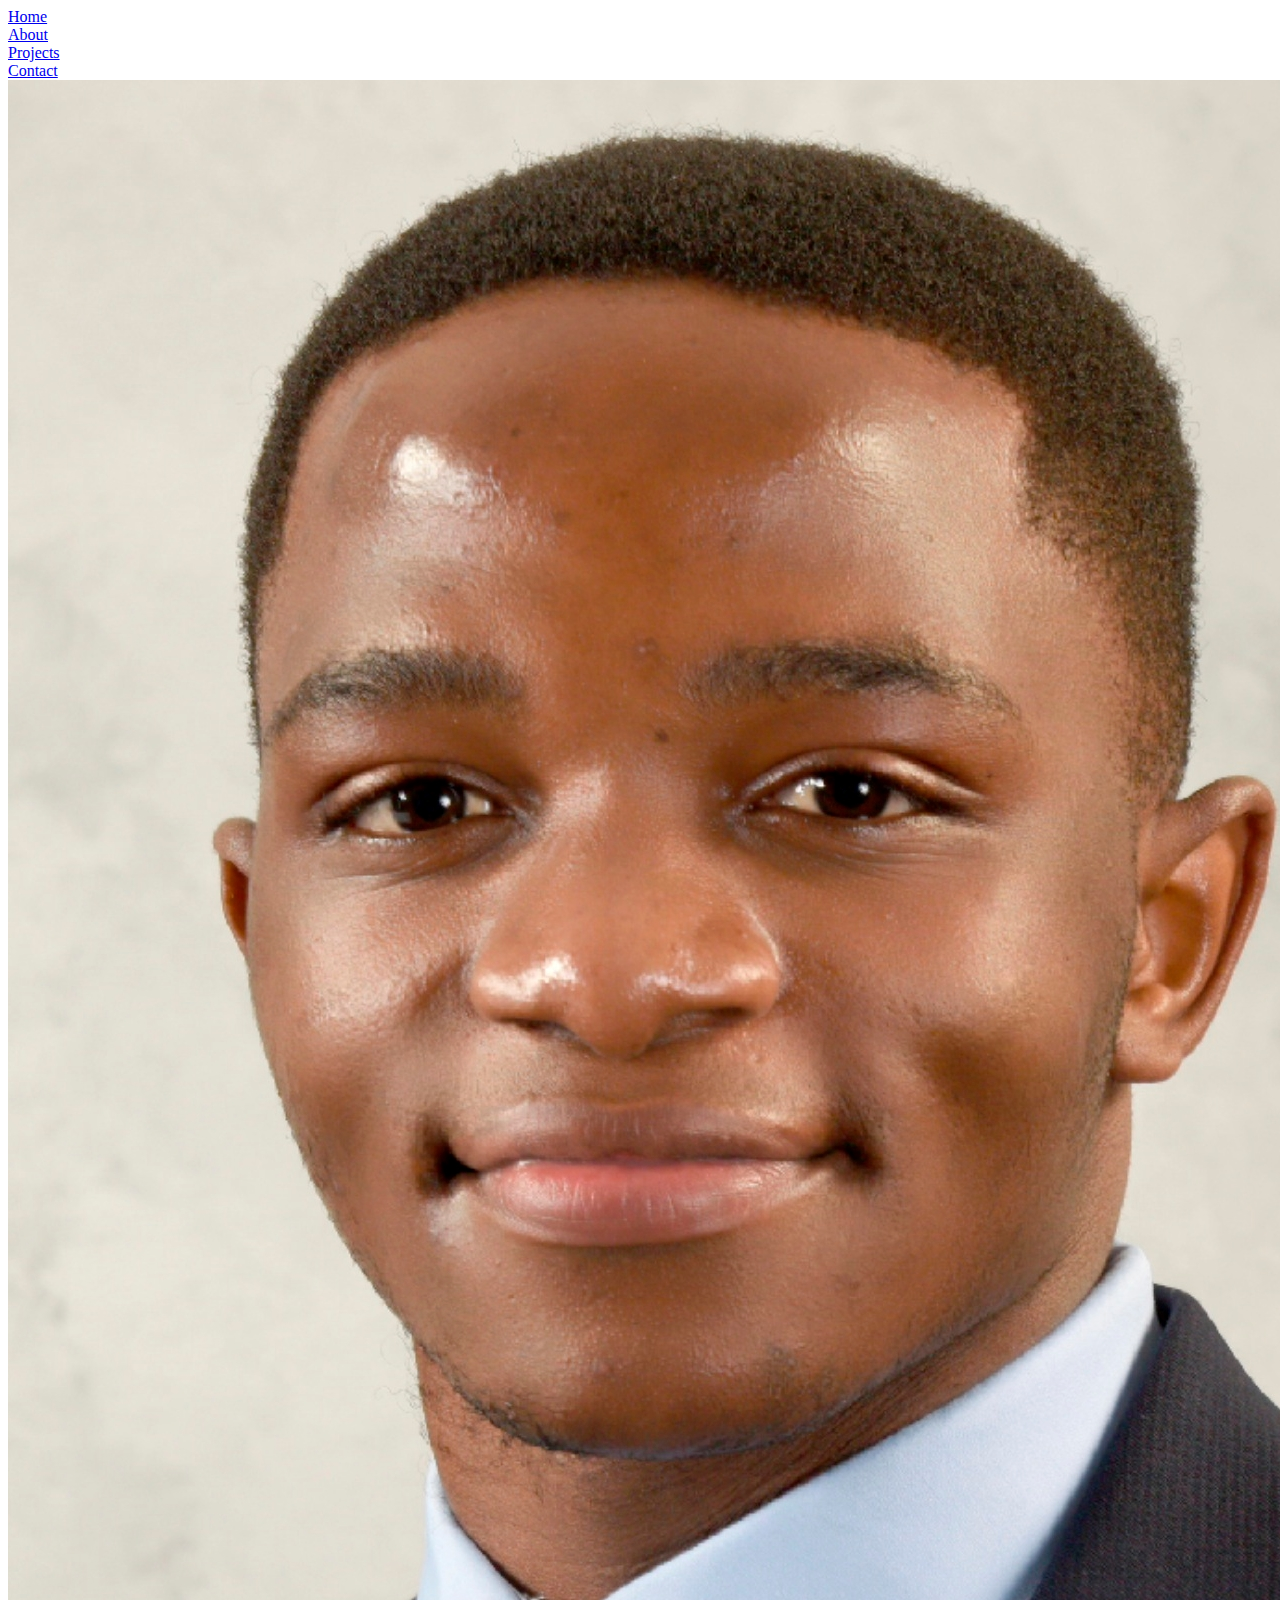
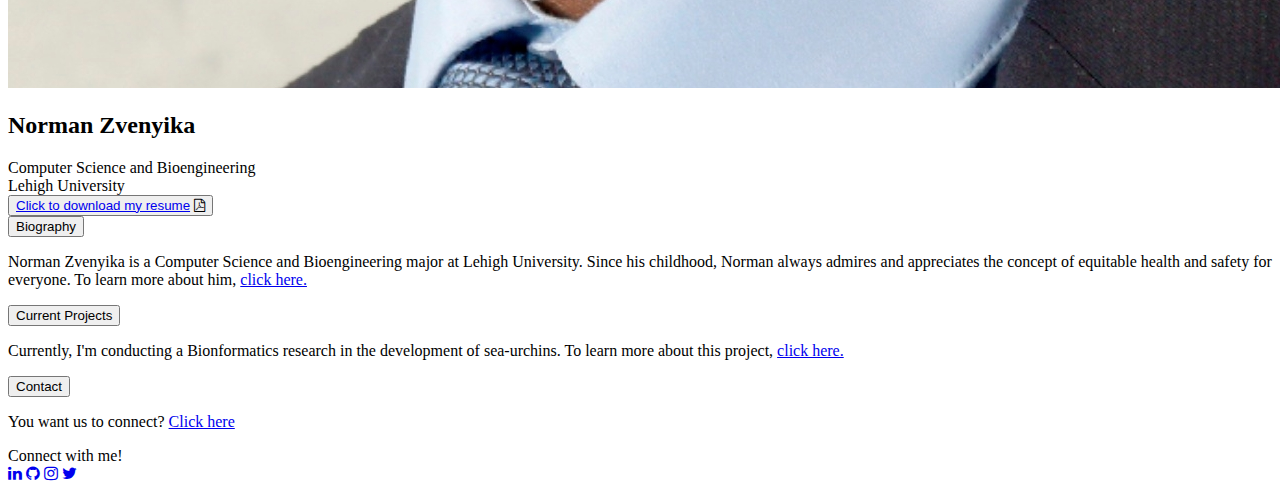
==== portfolio/src/main/webapp/index.html @ d97e971a "Landing page" ====
<!DOCTYPE html>
<html>
  <head>
    <meta charset="UTF-8">
    <title>My Portfolio</title>
    <link rel="stylesheet" href="style.css">
    <link rel="stylesheet" href="https://cdnjs.cloudflare.com/ajax/libs/font-awesome/4.7.0/css/font-awesome.min.css">
    <script src="script.js"></script>
  </head>
  <body>
    <!-- General outline-->
    <div class="grid-container">
        <!-- Header Area-->
        <div class="header">
            <div class="navbar">
                <div><a href="index.html" class="">Home</a></div>
                <div><a href="about.html" class="">About</a></div>
                <div><a href="projects.html" class="">Projects</a></div>
                <div><a href="contact.html" class="">Contact</a></div>
            </div>
        </div>
        <!-- Aside Bar Area-->
        <div class="aside">
            <div class="author-img"><img src="images/Norman's avatar.jpg"></div>
            <div class="about-desc">
                <div>
                    <h2>Norman Zvenyika</h2>
                </div>
                <div>Computer Science and Bioengineering </div>
                <div>Lehigh University</div>
                <button type="button" class="resumeIcon"><a href="https://drive.google.com/file/d/133fGz68dJJkSEa7UjNZqmI20CrOUkQgj/view?usp=sharing"> 
                    Click to download my resume</a>
                    <i class="fa fa-file-pdf-o"></i></button>
            </div>
        </div>
        <!-- Main Content Area -->
        <div class="main">
            <button type="button" class="collapsibleTitle">Biography</button>
            <div class="blogContent">
                <p>Norman Zvenyika is a Computer Science and Bioengineering major at Lehigh University. Since his childhood, 
                Norman always admires and appreciates the concept of equitable 
                health and safety for everyone. To learn more about him,
                <a href="contact.html">click here.</a>
                </p>
            </div>
            <button type="button" class="collapsibleTitle">Current Projects</button>
            <div class="blogContent">
                <p> Currently, I'm conducting a Bionformatics research in the development of sea-urchins. To learn more about this project, 
                    <a href="contact.html">click here.</a>
                </p>
            </div>
            <button type="button" class="collapsibleTitle">Contact</button>
            <div class="blogContent">
                <p>You want us to connect?
                <a href="contact.html">Click here</a>
                </p>
            </div>
        </div>
        <!-- Footer Area -->
        <div class="footer">
            <div>
                <div>Connect with me!</div>
                <div>
                    <a href="https://www.linkedin.com/in/norman-zvenyika"><i class="fa fa-linkedin"></i></a>
                    <a href="https://www.linkedin.com/in/norman-zvenyika"><i class="fa fa-github"></i></a>
                    <a href="#"><i class="fa fa-instagram"></i></a>
                    <a href="#"><i class="fa fa-twitter"></i></a>
                </div>
            </div>
        </div>
    </div>
    <!-- End of main content -->
    <script src="script.js"></script>
</body>

</html>
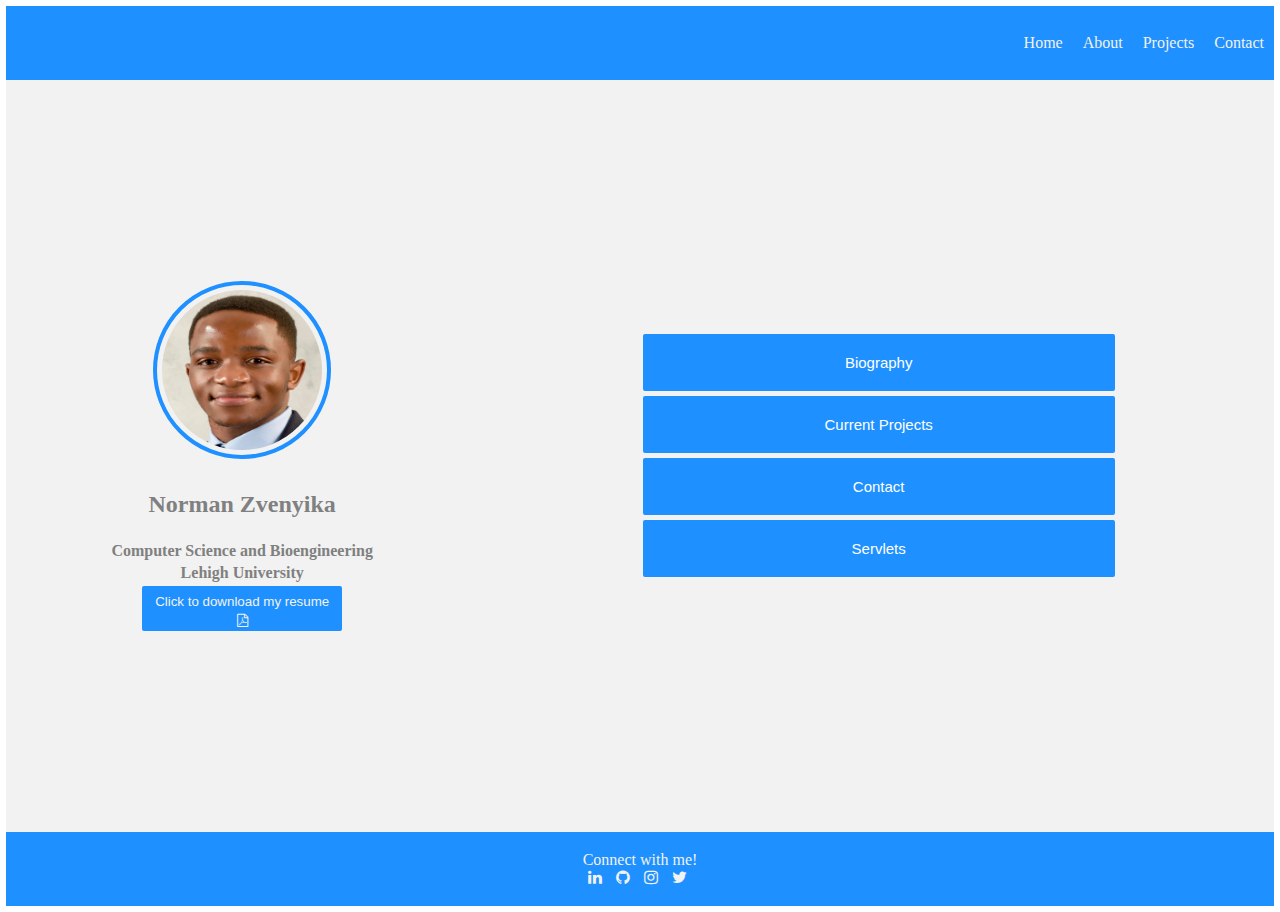
==== commit 848f1f75: "New button, with link to display the servlet message" ====
--- a/portfolio/src/main/webapp/index.html
+++ b/portfolio/src/main/webapp/index.html
@@ -55,6 +55,11 @@
                 <a href="contact.html">Click here</a>
                 </p>
             </div>
+            <button type="button" class="collapsibleTitle">Servlets</button>
+            <div class="blogContent">
+                <p>Click<a href="/hello">here</a>to display my full name</p>
+            </div>
+
         </div>
         <!-- Footer Area -->
         <div class="footer">
--- a/portfolio/src/main/webapp/style.css
+++ b/portfolio/src/main/webapp/style.css
@@ -0,0 +1,208 @@
+body {
+    padding: 6px;
+    ;
+    margin: 0;
+    min-height: 100vh;
+    font-family: 'Times New Roman', Times, serif;
+}
+
+
+/*------------------------------------------------------
+
+                        overall layout of the page 
+
+-------------------------------------------------------*/
+.grid-container {
+    display: grid;
+    grid-template-columns: repeat(8, 1fr);
+    grid-template-rows: 0.7fr 7fr 0.7fr;
+    grid-template-areas:
+        "header header  header  header  header  header  header  header"
+        "aside   aside    aside    .   main    main    main       ."
+        "footer footer  footer  footer  footer  footer  footer  footer";
+    grid-gap: 5px;
+    min-height: 100vh;
+    background-color: #f2f2f2;
+}
+
+
+
+/*------------------------------------------------------ 
+
+                        Header Content 
+
+-------------------------------------------------------*/
+.header {
+    grid-area: header;
+    display: flex;
+    background-color: #1E90FF;
+    justify-content: flex-end;
+    align-items: center
+}
+
+/*----------------------------------------------------
+                        navigation bar
+-----------------------------------------------------*/
+.navbar {
+    display: flex;
+    margin: 0;
+}
+
+.navbar>div,
+a {
+    padding: 5px;
+    text-decoration: none;
+    color: #f2f2f2
+}
+
+.navbar a:hover {
+    text-decoration: underline;
+}
+
+
+
+/* -------------------------------------------------
+
+                        Aside Bar 
+
+----------------------------------------------------*/
+.aside {
+    grid-area: aside;
+    display: flex;
+    flex-direction: column;
+    justify-content: center;
+    gap: 12px;
+    align-items: center;
+}
+
+/* -------------------------------------------------
+                    author image setting 
+---------------------------------------------------*/
+.author-img {
+    width: 10rem;
+    height: 10rem;
+    justify-self: center;
+    margin-left: auto;
+    margin-right: auto;
+    max-width: 100%;
+    border-radius: 50%;
+    padding: 5px;
+    border-style: solid;
+    border-color: #1E90FF;
+    border-width: 4px;
+}
+
+.author-img > img {
+    width: 10rem;
+    height: 10rem;
+    justify-self: center;
+    margin-left: auto;
+    margin-right: auto;
+    max-width: 100%;
+    border-radius: 50%;
+}
+
+.about-desc {
+    display: flex;
+    font-size: 13px;
+    font-weight: bold;
+    justify-content: center;
+    flex-direction: column;
+    align-items: center;
+    color: gray;
+    gap: 4px;
+}
+
+.about-desc > div {
+    font-size: 16px;
+}
+
+.resumeIcon {
+    background-color: #1E90FF;
+    border-radius: 2px;
+    display:flex;
+    justify-content:center;
+    cursor: pointer;
+    outline: none;
+    border: 2px solid #1E90FF;
+    flex-direction: column;
+    align-items: center;
+    color:#f2f2f2;
+}
+
+.resumeIcon:hover{
+    background-color:blue;
+}
+
+
+/* ----------------------------------------------------
+
+                        Main Content 
+
+------------------------------------------------------*/
+.main {
+    grid-area: main;
+    background-color: #f2f2f2;
+    display: flex;
+    flex-direction: column;
+    justify-content: center;
+    gap: 5px;
+}
+
+/* -------------------------------------------------
+                    blogs-area
+---------------------------------------------------*/
+.collapsibleTitle {
+    background-color: #1E90FF;
+    color: white;
+    cursor: pointer;
+    padding: 18px;
+    width: 100%;
+    border-radius: 2px;
+    border: 2px solid #1E90FF;
+    text-align: left;
+    outline: none;
+    font-size: 15px;
+    display:flex;
+    justify-content:center;
+}
+
+.active, .collapsibleTitle:hover {
+    background-color:blue;
+}
+
+.blogContent {
+    border-radius: 2px;
+    padding: 0 18px;
+    display: none;
+    align-self: auto;
+    overflow: hidden;
+    background-color:white;
+    color: black;
+}
+
+.blogContent p a {
+    color: black;
+    text-align: justify;
+}
+
+.blogContent p a:hover {
+    color: #1E90FF;
+    text-decoration:underline;
+}
+
+
+
+/*------------------------------------------------------
+
+                        Footer
+
+-------------------------------------------------------*/
+.footer {
+    grid-area: footer;
+    background-color: #1E90FF;
+    color: #f2f2f2;
+    display: flex;
+    justify-content: space-evenly;
+    align-items: center;
+}
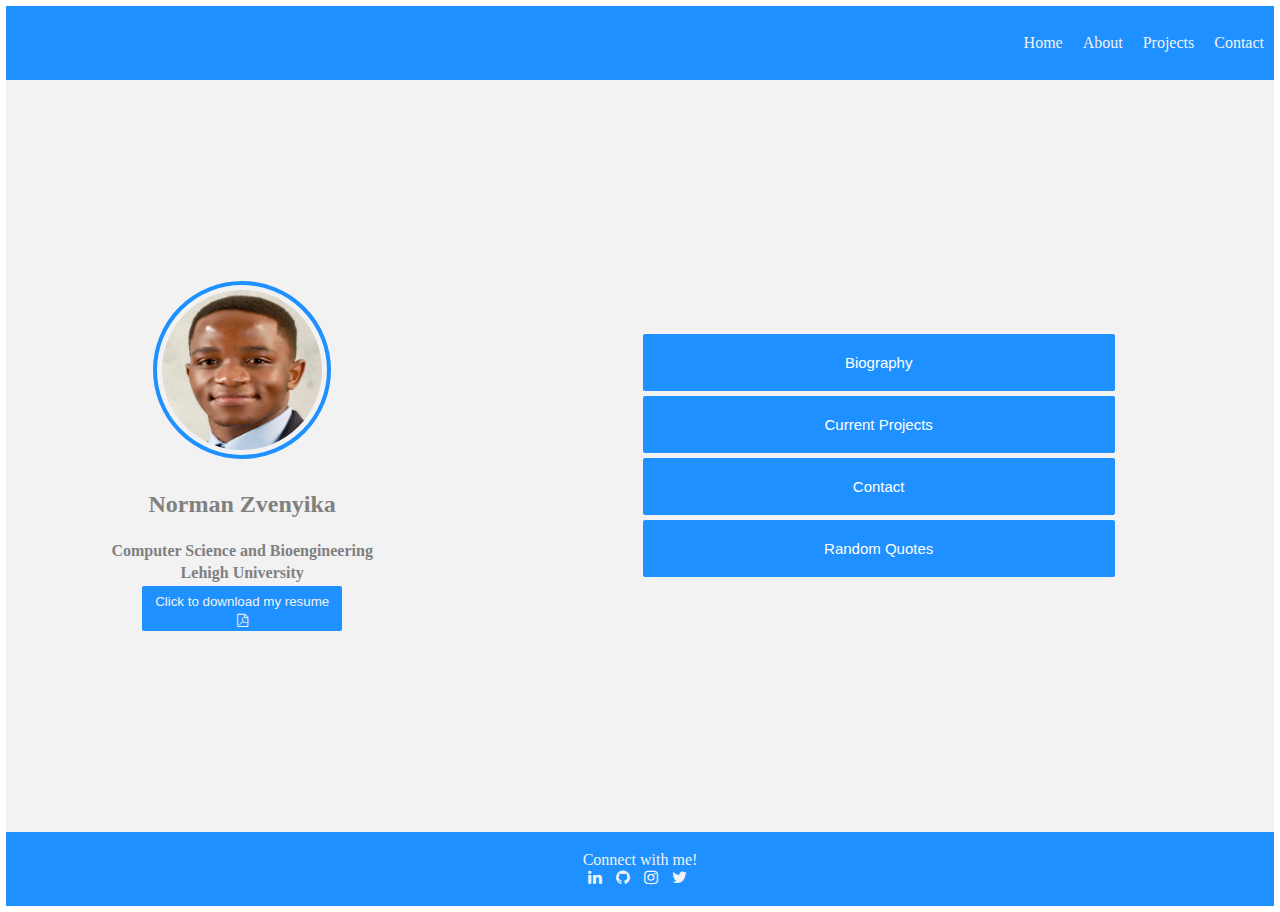
==== commit 1dbd3881: "Change Servlets button to Random Quotes" ====
--- a/portfolio/src/main/webapp/index.html
+++ b/portfolio/src/main/webapp/index.html
@@ -55,9 +55,10 @@
                 <a href="contact.html">Click here</a>
                 </p>
             </div>
-            <button type="button" class="collapsibleTitle">Servlets</button>
+            <button type="button" class="collapsibleTitle">Random Quotes</button>
             <div class="blogContent">
-                <p>Click<a href="/hello">here</a>to display my full name</p>
+                <!-- Display the random quotes -->
+                <p class="quotes"></p>
             </div>
 
         </div>
